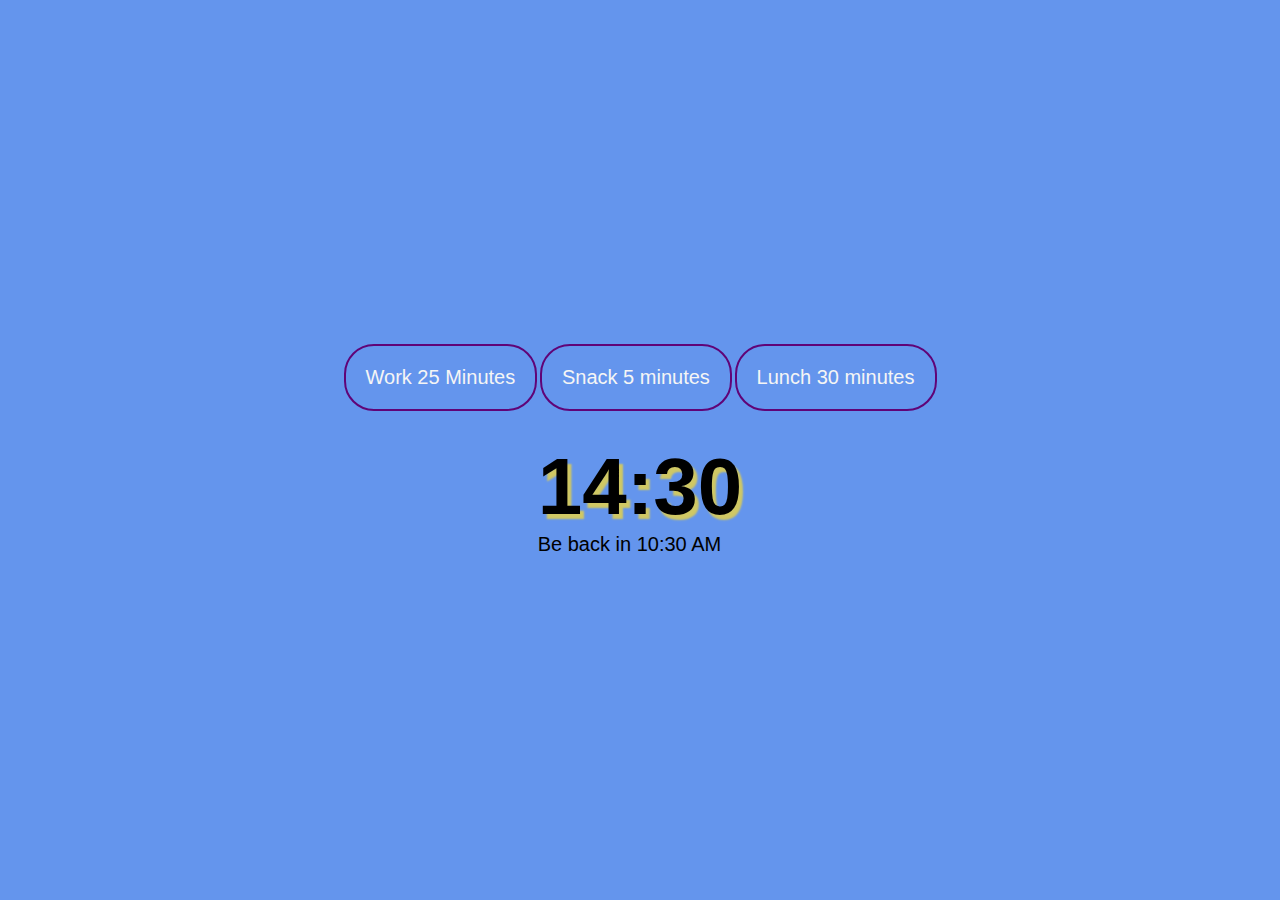
==== timer-project/index.html @ 870e760d "Timer start" ====
<!DOCTYPE html>
<html lang="en">
<head>
    <meta charset="UTF-8">
    <meta http-equiv="X-UA-Compatible" content="IE=edge">
    <meta name="viewport" content="width=device-width, initial-scale=1.0">
    <title>Timer</title>
    <link rel="stylesheet" href="style.css">
</head>
<body>
      <div class="timer-container">
  
          <div class="timer-controls"> 

         <button class="timer-button" data-time="25">Work 25 Minutes</button>


         <button class="timer-button" data-time="5">Snack 5 minutes</button>

         <button class="timer-button" data-time="30">Lunch 30 minutes</button>



          </div>
        
          <div class="timer-display">

            <h1 class="time-left">14:30</h1>
            <p class = "end-time">Be back in 10:30 AM</p>


          </div>






      </div>

    










    <script src="script.js"></script>
</body>
</html>
---- timer-project/style.css ----
*{
    margin: 0;
    padding: 0;
    box-sizing: border-box;
}
    body{

        
        font-size: 10px;
        background-color: cornflowerblue;
        font-family: Arial, Helvetica, sans-serif;
    }


.timer-container{
    height: 100vh;
          display: flex;
           justify-content: center;
           align-items: center;
      flex-direction: column;
    
    
}

.timer-button{
        font-size: 2em;;
        background: none; 
        color: whitesmoke;
         font-family: Arial, Helvetica, sans-serif;
         cursor: pointer;

        border: solid 2px rgb(96, 4, 119);
        border-radius: 30px;
        padding: 1em;


}

.timer-button:hover{

    background-color: rgb(253, 253, 250);
    color:rgb(231, 120, 9);
}

.timer-display{
    display: flex;
    flex-direction: column;
     font-size: 20px;
    margin-top: 30px;
    
}

.time-left{

    font-size: 4em;
    text-shadow: 4px 5px 2px rgb(208, 200, 100);
}


.end-time{

    
}
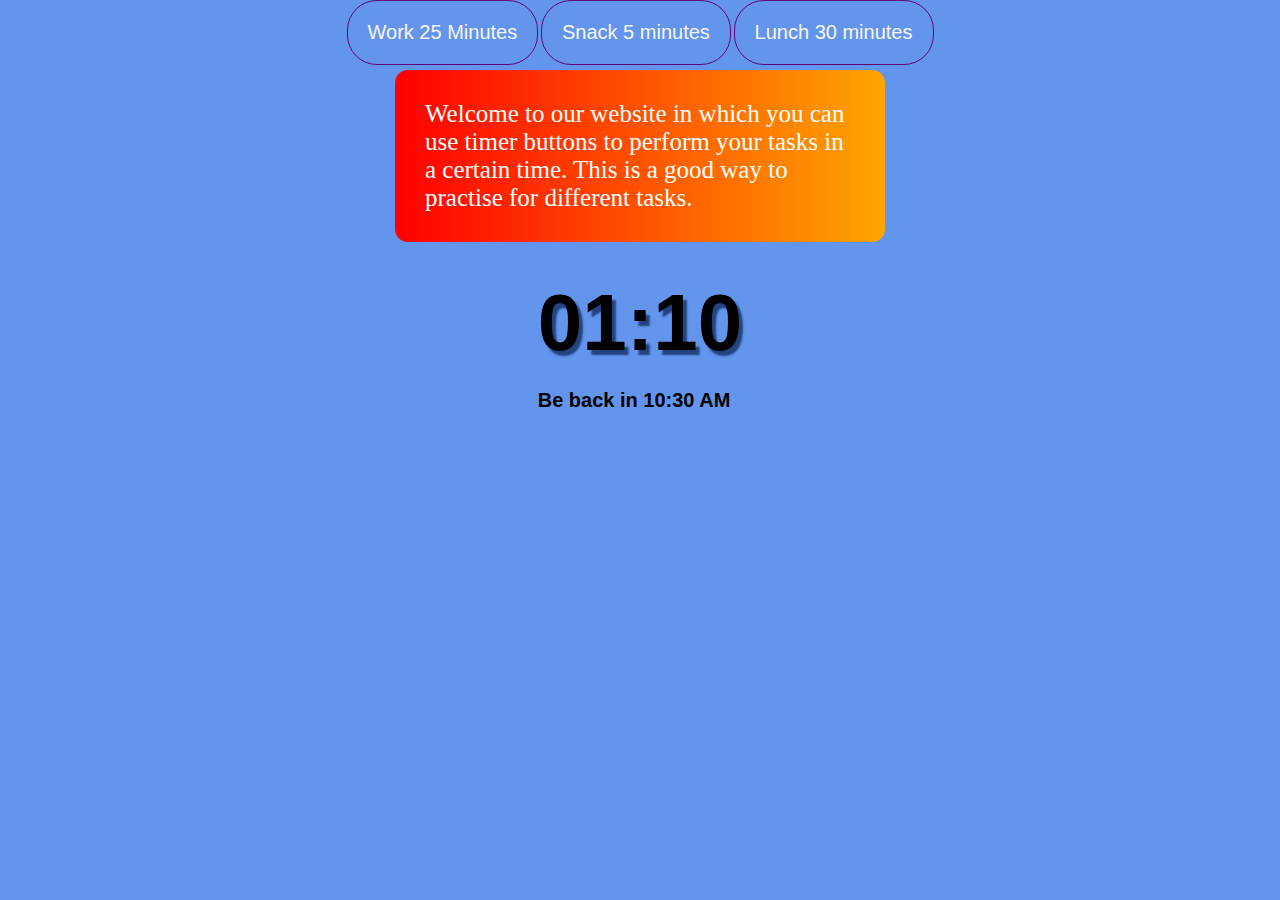
==== commit a099567f: "timer" ====
--- a/timer-project/index.html
+++ b/timer-project/index.html
@@ -8,24 +8,33 @@
     <link rel="stylesheet" href="style.css">
 </head>
 <body>
+
+
+  
       <div class="timer-container">
+        
+          <div class="timer-controls" > 
+
+         <button class="timer-button" data-time="25" >Work 25 Minutes</button>
   
-          <div class="timer-controls"> 
-
-         <button class="timer-button" data-time="25">Work 25 Minutes</button>
-
 
          <button class="timer-button" data-time="5">Snack 5 minutes</button>
 
          <button class="timer-button" data-time="30">Lunch 30 minutes</button>
 
+         <p class="description">Welcome to our website in which you can 
+          use timer buttons to perform your tasks in a certain time. This is a good way
+          to practise for different tasks.
+        </p>
+         
+       
 
 
           </div>
         
           <div class="timer-display">
 
-            <h1 class="time-left">14:30</h1>
+            <h1 class="time-left">00:00</h1>
             <p class = "end-time">Be back in 10:30 AM</p>
 
 
--- a/timer-project/style.css
+++ b/timer-project/style.css
@@ -15,9 +15,11 @@
 .timer-container{
     height: 100vh;
           display: flex;
-           justify-content: center;
+           justify-content: left;
+        
            align-items: center;
-      flex-direction: column;
+           flex-direction: column;
+           
     
     
 }
@@ -29,7 +31,7 @@
          font-family: Arial, Helvetica, sans-serif;
          cursor: pointer;
 
-        border: solid 2px rgb(96, 4, 119);
+        border: solid 1px rgb(96, 4, 119);
         border-radius: 30px;
         padding: 1em;
 
@@ -53,11 +55,46 @@
 .time-left{
 
     font-size: 4em;
-    text-shadow: 4px 5px 2px rgb(208, 200, 100);
+
+    text-shadow: 4px 5px 2px rgb(34, 67, 128);
 }
 
 
 .end-time{
+    margin-top: 20px;
+    font-weight: bold;
 
     
-}+}
+
+.description{
+
+    padding : 30px 30px;
+    font-size: 25px;
+    display: flex;;
+    
+    
+    
+    font-family: Georgia, 'Times New Roman', Times, serif;
+
+    margin: auto;
+    max-width: 500px;
+    
+    color: #fff;
+    background: linear-gradient(to right, red, orange);
+    background-clip: padding-box;
+    border: solid 5px transparent;
+
+    border-radius: 18px;
+
+}
+
+
+    
+
+
+
+
+
+
+
